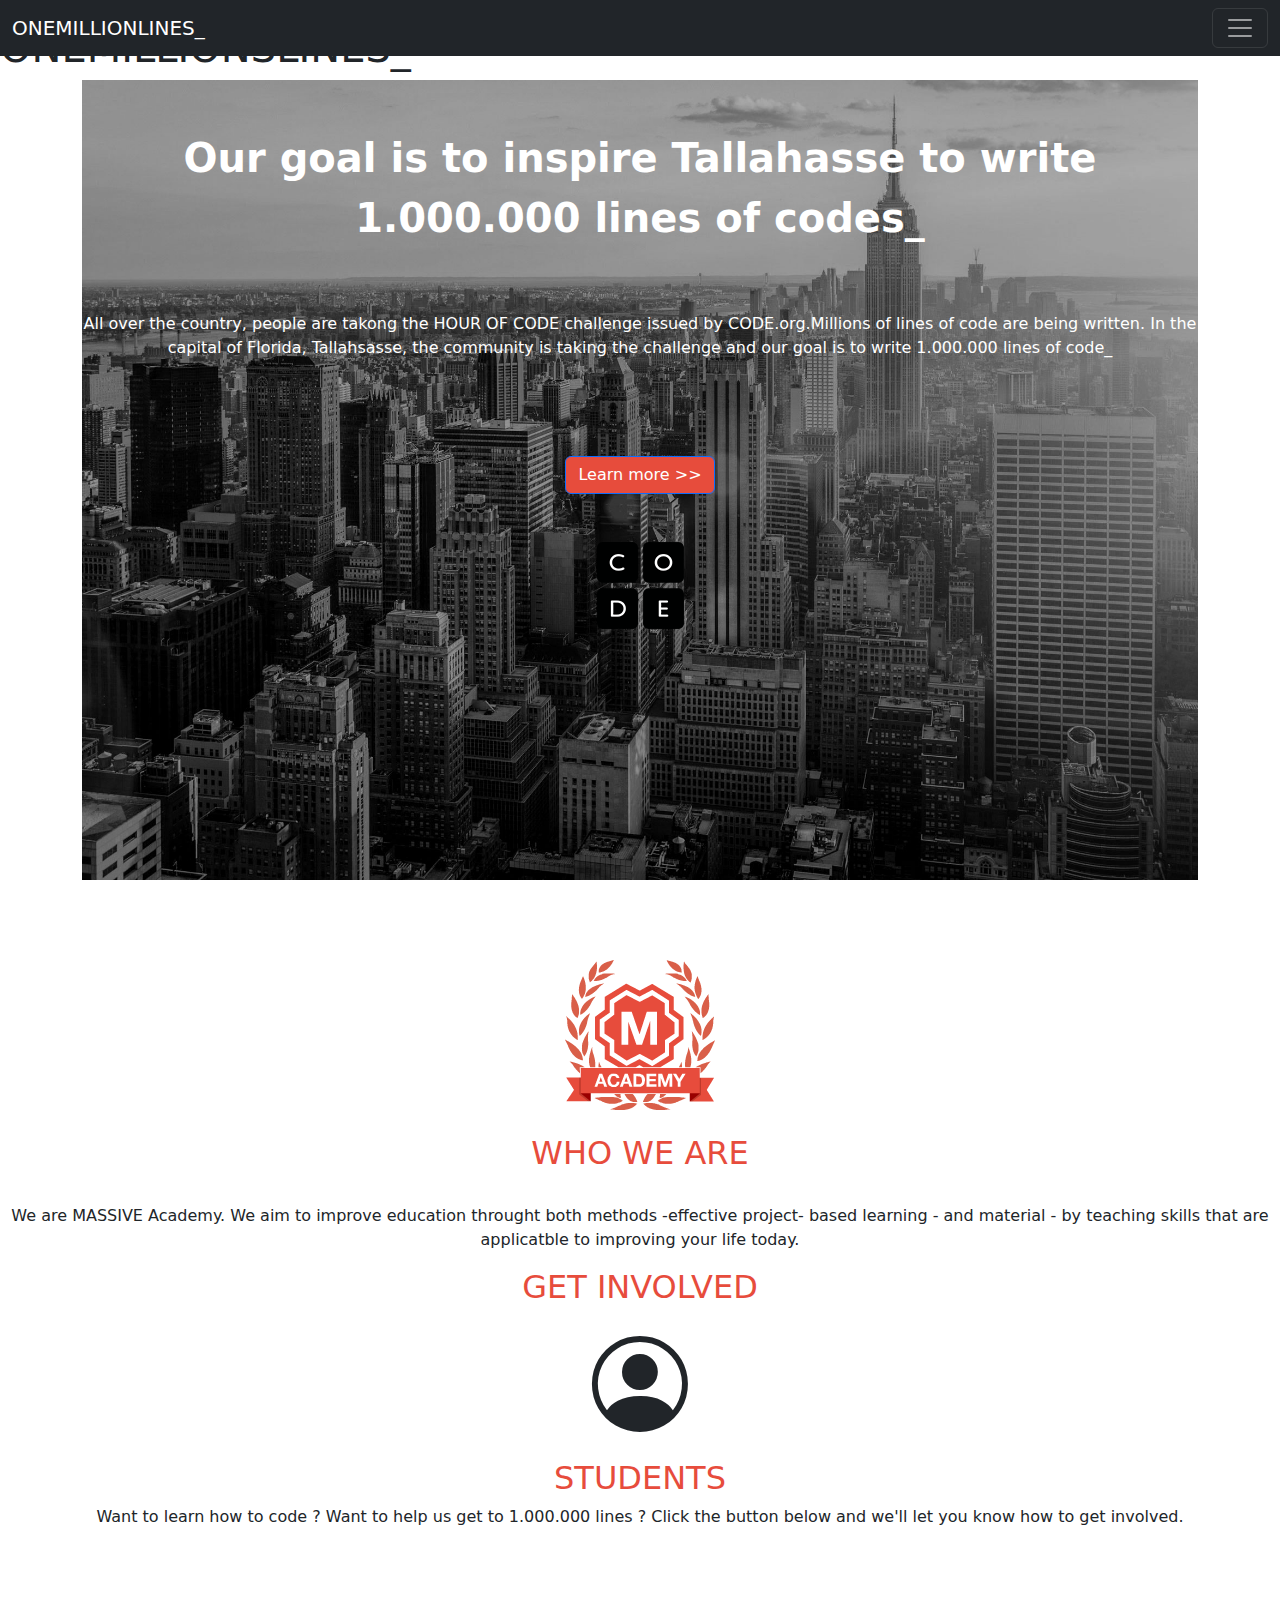
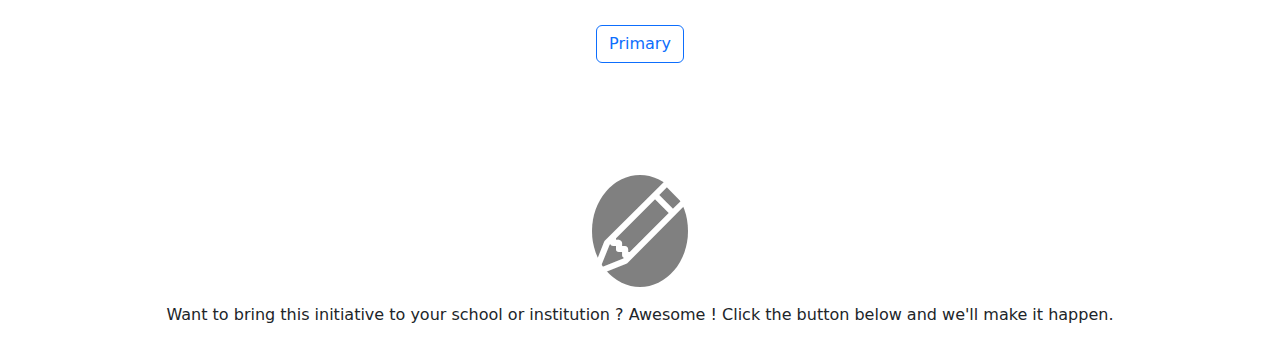
==== 03_maquette_one_million/index.html @ 23559779 "maquette onemillion" ====
<!doctype html>
<html lang="fr">
  <head>
    <meta charset="utf-8">
    <meta name="viewport" content="width=device-width, initial-scale=1">
    <meta name="description" content="Embark Leila">
    <link href="https://cdn.jsdelivr.net/npm/bootstrap@5.3.3/dist/css/bootstrap.min.css" rel="stylesheet" integrity="sha384-QWTKZyjpPEjISv5WaRU9OFeRpok6YctnYmDr5pNlyT2bRjXh0JMhjY6hW+ALEwIH" crossorigin="anonymous">
    <script src="https://cdn.jsdelivr.net/npm/bootstrap@5.3.3/dist/js/bootstrap.bundle.min.js" integrity="sha384-YvpcrYf0tY3lHB60NNkmXc5s9fDVZLESaAA55NDzOxhy9GkcIdslK1eN7N6jIeHz" crossorigin="anonymous"></script>*
    <link rel="stylesheet" href="https://cdn.jsdelivr.net/npm/bootstrap-icons@1.11.3/font/bootstrap-icons.min.css">
    <link rel="stylesheet" href="assets/css/style.css">
    <title>ONEMILLIONLINES_</title>
  </head>
  <body>
    <h1>ONEMILLIONSLINES_</h1>
    <div class="container">
        <header>
            <!-- Barre de navigation -->
            <nav class="navbar navbar-dark bg-dark fixed-top">
                <div class="container-fluid">
                  <a class="navbar-brand" href="#">ONEMILLIONLINES_</a>
                  <button class="navbar-toggler" type="button" data-bs-toggle="offcanvas" data-bs-target="#offcanvasDarkNavbar" aria-controls="offcanvasDarkNavbar" aria-label="Toggle navigation">
                    <span class="navbar-toggler-icon"></span>
                  </button>
                  <div class="offcanvas offcanvas-end text-bg-dark" tabindex="-1" id="offcanvasDarkNavbar" aria-labelledby="offcanvasDarkNavbarLabel">
                    <div class="offcanvas-header">
                      <h5 class="offcanvas-title" id="offcanvasDarkNavbarLabel">ONEMILLIONLINES_</h5>
                      <button type="button" class="btn-close btn-close-white" data-bs-dismiss="offcanvas" aria-label="Close"></button>
                    </div>
                    <div class="offcanvas-body">
                      <ul class="navbar-nav justify-content-end flex-grow-1 pe-3">
                        <li class="nav-item">
                          <a class="nav-link active" aria-current="page" href="#">Home</a>
                        </li>
                        <li class="nav-item">
                          <a class="nav-link" href="#">Link</a>
                        </li>
                        <li class="nav-item dropdown">
                          <a class="nav-link dropdown-toggle" href="#" role="button" data-bs-toggle="dropdown" aria-expanded="false">
                            Dropdown
                          </a>
                          <ul class="dropdown-menu dropdown-menu-dark">
                            <li><a class="dropdown-item" href="#">Action</a></li>
                            <li><a class="dropdown-item" href="#">Another action</a></li>
                            <li>
                              <hr class="dropdown-divider">
                            </li>
                            <li><a class="dropdown-item" href="#">Something else here</a></li>
                          </ul>
                        </li>
                      </ul>
                      <form class="d-flex mt-3" role="search">
                        <input class="form-control me-2" type="search" placeholder="Search" aria-label="Search">
                        <button class="btn btn-success" type="submit">Search</button>
                      </form>
                    </div>
                  </div>
                </div>
              </nav>
        </header>
        <!-- Premier contenus de la page -->
            <div class="bg-image pt-5 style2" style="background-image: url(assets/img/hero-image.jpg); height: 50rem; background-size: cover;">
                    <p style="font-weight: bolder; font-size: 2.5rem; text-align: center;">Our goal is to inspire Tallahasse to write 1.000.000 lines of codes_ </p>    
                    <p class="pt-5 " style="text-align: center; ">All over the country, people are takong the HOUR OF CODE challenge issued by CODE.org.Millions of lines of code are being written. In the capital of Florida, Tallahsasse, the community is taking the challenge and our goal is to write 1.000.000 lines of code_ </p>  
                    <button type="button" class="btn btn-primary" style="background-color: #e74c3c; ">Learn more >> </button>
                    <div>
                        <img class="styleimage1 pt-5" src="assets/img/code.png" alt="Image avec ecrit le mot code">
                    </div>
                </div>
            </div>  
    </div>

    <section>
        <div class="style4">
            <img src="assets/img/academy-brand-med.png" alt="image" class="img academy" />
        </div>

        <div class="style5">
            <h2 class="pt-4"> WHO WE ARE</h2>
            <P class="pt-4">
                We are MASSIVE Academy. We aim to improve education throught both methods -effective project- based learning - and material - by teaching skills that are applicatble to improving your life today.
            </P>
        </div>

        <div class="style6">
            <h2>GET INVOLVED</h2>

            <i class=" style7 bi bi-person-circle"></i>

            <h2>STUDENTS</h2>
            <p>Want to learn how to code ? Want to help us get to 1.000.000 lines ? Click the button below and we'll let you know how to get involved. </p>
            <button type="button" class="btn btn-outline-primary">Primary</button>
        </div>

        <div class="style9">
            <i class="style8 bi bi-pencil"></i>
            
            <p>
                Want to bring this initiative to your school or institution ? Awesome ! Click the button below and we'll make it happen.
            </p>
        </div>
        

       
    </section>

    


















  </body>
</html>
---- 03_maquette_one_million/assets/css/style.css ----
/*  STYLE POUR LA MAQUETTE ONEMILLION */

.style2 {
    color: white;
    text-align: center;
}

.btn {
    text-align: center;
    margin-top: 5rem;
}

.style4 {
    padding-top: 5rem;
    text-align: center;
}

h2 {
    color: #e74c3c;
    text-align: center;

}

.style5 {
    text-align: center;
}

.style6 {
    text-align: center;
}

.style7 {
    font-size: 6rem;
}

p {
    text-align: center;
    
}

.style8 {
    font-size: 6rem;
    background-color: grey;
    border-radius: 50%;
    color: white;
}

.style9 {
    margin-top: 6rem;
    text-align: center;
}
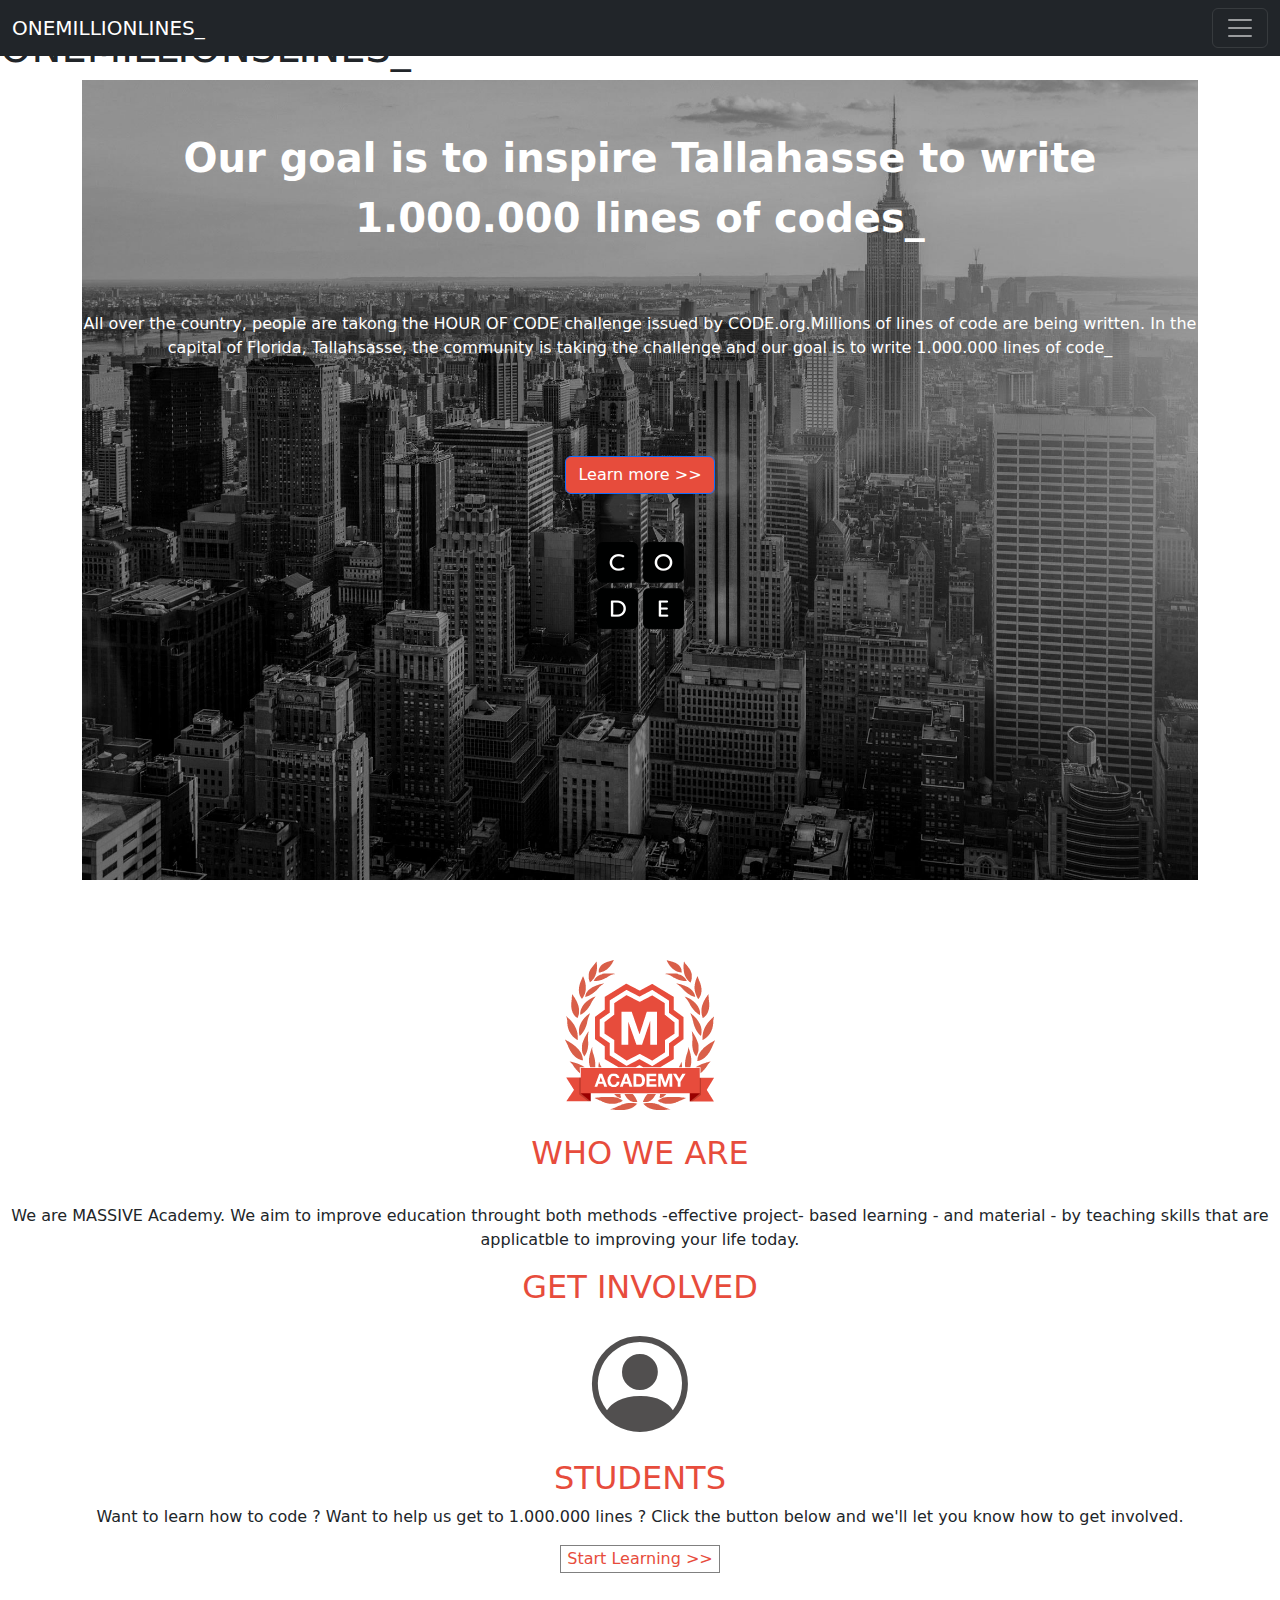
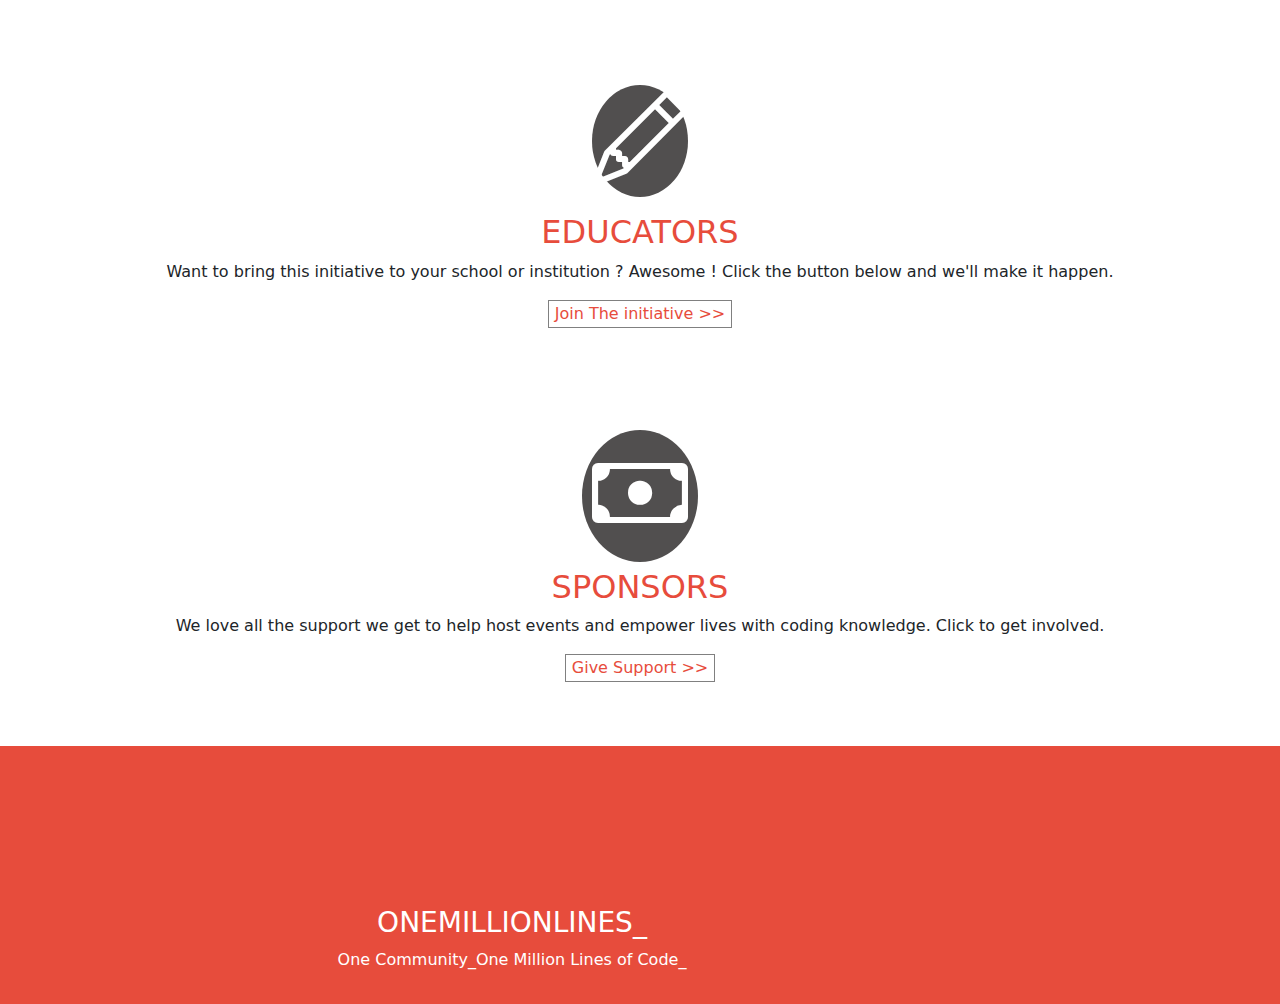
==== commit 62fe2a96: "maquette one million" ====
--- a/03_maquette_one_million/index.html
+++ b/03_maquette_one_million/index.html
@@ -88,39 +88,37 @@
 
             <h2>STUDENTS</h2>
             <p>Want to learn how to code ? Want to help us get to 1.000.000 lines ? Click the button below and we'll let you know how to get involved. </p>
-            <button type="button" class="btn btn-outline-primary">Primary</button>
+            <button type="button" class="stylebtn1"  class="btn btn-outline-primary">Start Learning >></button>
         </div>
 
         <div class="style9">
             <i class="style8 bi bi-pencil"></i>
-            
+            <h2>EDUCATORS</h2>
             <p>
                 Want to bring this initiative to your school or institution ? Awesome ! Click the button below and we'll make it happen.
             </p>
+
+            <button type="button" class="stylebtn1"  class="btn btn-outline-primary">Join The initiative >></button>
         </div>
-        
 
-       
+        <div class="style10">
+          <i class="bi bi-cash style11"></i>
+          <h2>SPONSORS</h2>
+          <p>
+              We love all the support we get to help host events and empower lives with coding knowledge. Click to get involved.
+          </p>
+
+          <button type="button" class="stylebtn1"  class="btn btn-outline-primary">Give Support >></button>
+      </div>
     </section>
-
-    
 
 
 
-
-
-
-
-
-
-
-
-
-
-
-
-
-
-
+    <footer>
+      <div class="stylefooter">
+        <h3>ONEMILLIONLINES_</h3>
+        <p>One Community_One Million Lines of Code_ </p>
+      </div>
+    </footer>
   </body>
 </html>--- a/03_maquette_one_million/assets/css/style.css
+++ b/03_maquette_one_million/assets/css/style.css
@@ -31,6 +31,7 @@
 
 .style7 {
     font-size: 6rem;
+    color: rgb(81, 79, 79);
 }
 
 p {
@@ -40,7 +41,7 @@
 
 .style8 {
     font-size: 6rem;
-    background-color: grey;
+    background-color: rgb(81, 79, 79);
     border-radius: 50%;
     color: white;
 }
@@ -48,4 +49,33 @@
 .style9 {
     margin-top: 6rem;
     text-align: center;
+}
+
+.stylebtn1 {
+    background-color: white;
+    color: #e74c3c;
+    border: grey solid 1px;
+}
+
+.style10 {
+    margin-top: 6rem;
+    text-align: center;
+}
+
+.style11 {
+    font-size: 6rem;
+    background-color: rgb(81, 79, 79);
+    color: white;
+    border-radius: 50%;
+    padding: 10px;
+}
+
+.stylefooter {
+    text-align: center;
+    color: white;
+    background-color: #e74c3c;
+    padding-top: 10rem;
+    padding-bottom: 1rem;
+    margin-top: 4rem;
+    padding-right: 16rem;
 }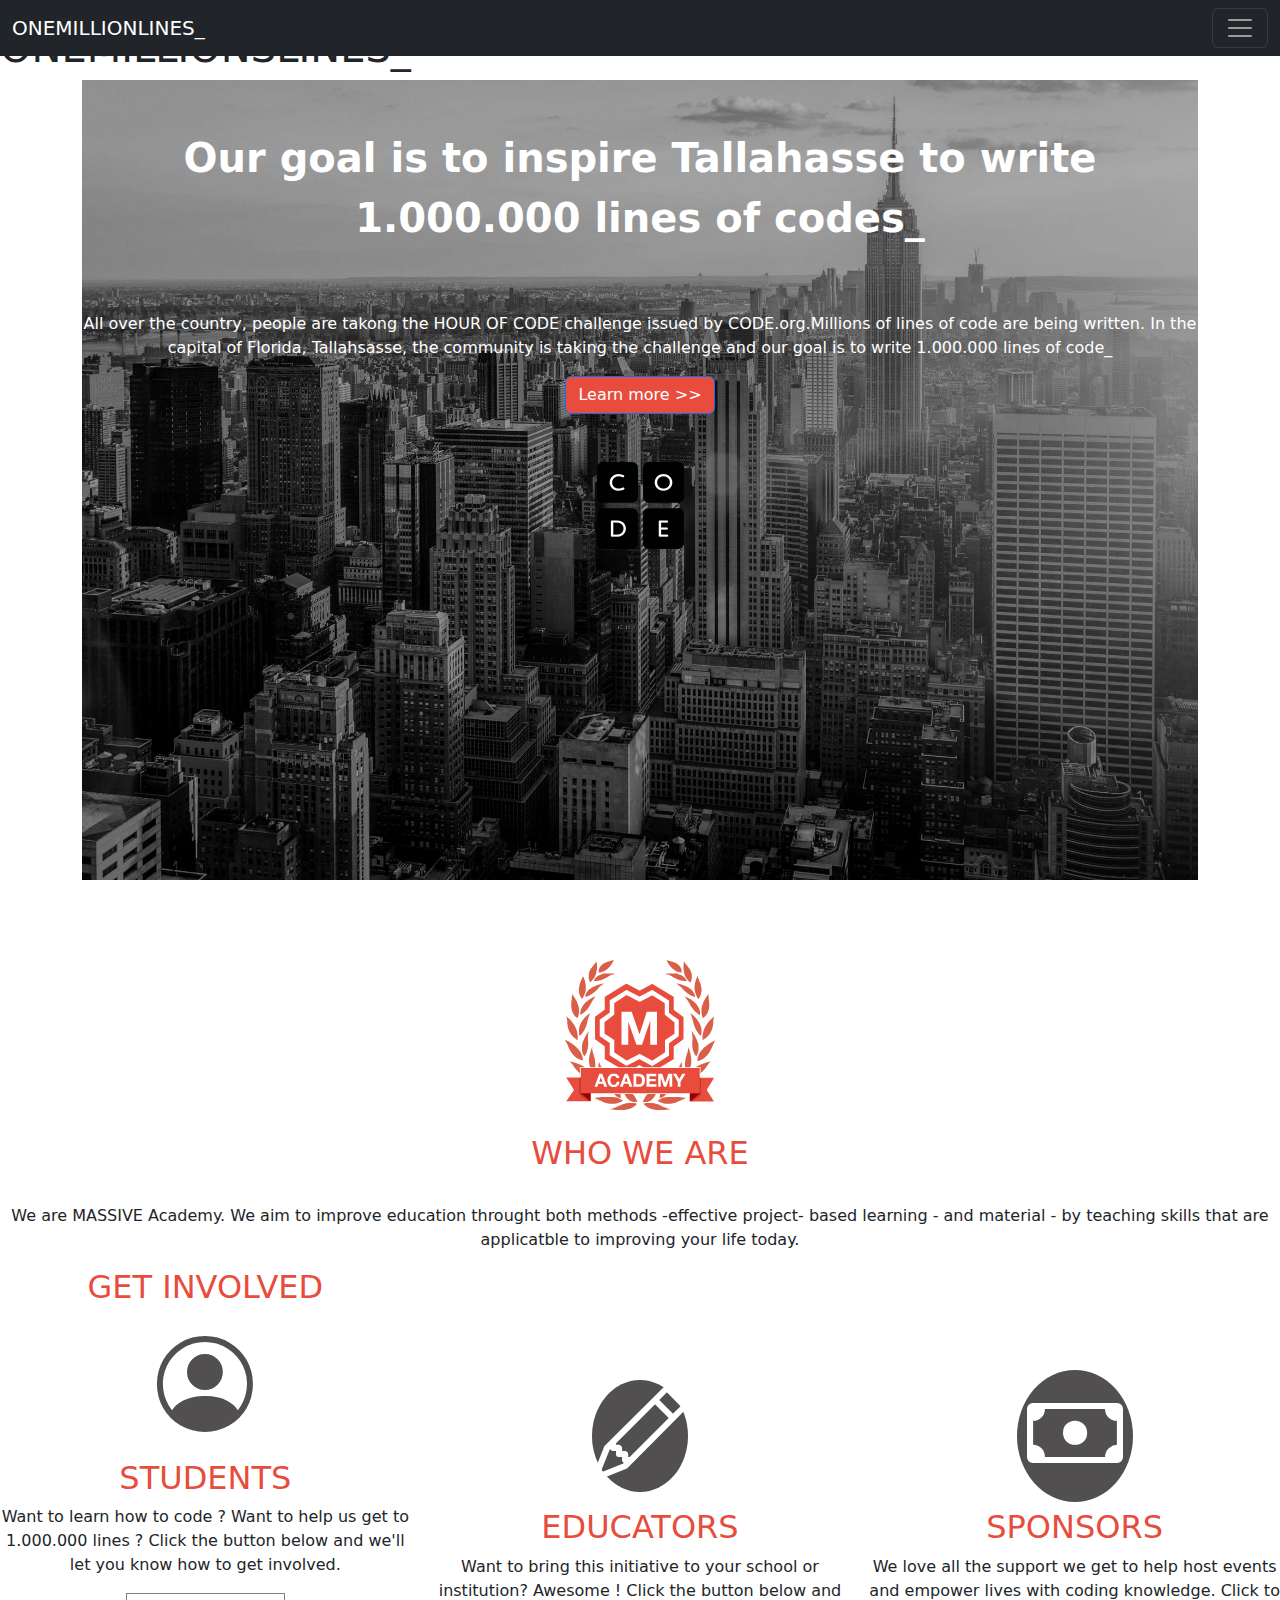
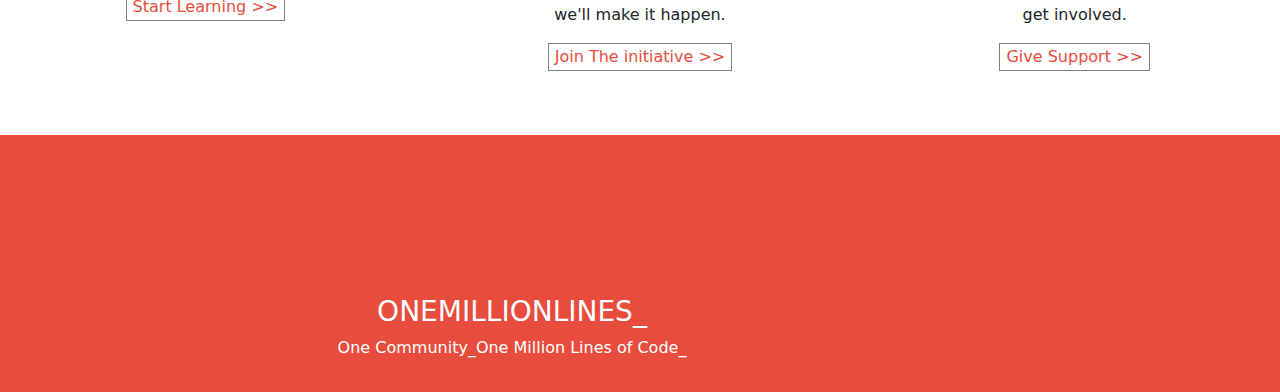
==== commit cd5a0bcf: "maquette one million" ====
--- a/03_maquette_one_million/index.html
+++ b/03_maquette_one_million/index.html
@@ -58,7 +58,7 @@
               </nav>
         </header>
         <!-- Premier contenus de la page -->
-            <div class="bg-image pt-5 style2" style="background-image: url(assets/img/hero-image.jpg); height: 50rem; background-size: cover;">
+            <div class="bg-image pt-5 style1" style="background-image: url(assets/img/hero-image.jpg); height: 50rem; background-size: cover;">
                     <p style="font-weight: bolder; font-size: 2.5rem; text-align: center;">Our goal is to inspire Tallahasse to write 1.000.000 lines of codes_ </p>    
                     <p class="pt-5 " style="text-align: center; ">All over the country, people are takong the HOUR OF CODE challenge issued by CODE.org.Millions of lines of code are being written. In the capital of Florida, Tallahsasse, the community is taking the challenge and our goal is to write 1.000.000 lines of code_ </p>  
                     <button type="button" class="btn btn-primary" style="background-color: #e74c3c; ">Learn more >> </button>
@@ -69,40 +69,40 @@
             </div>  
     </div>
 
-    <section>
-        <div class="style4">
+    <section class="row">
+        <div class="style3">
             <img src="assets/img/academy-brand-med.png" alt="image" class="img academy" />
         </div>
 
-        <div class="style5">
+        <div class="style4">
             <h2 class="pt-4"> WHO WE ARE</h2>
             <P class="pt-4">
                 We are MASSIVE Academy. We aim to improve education throught both methods -effective project- based learning - and material - by teaching skills that are applicatble to improving your life today.
             </P>
         </div>
 
-        <div class="style6">
+        <div class="style5 col-xl-4">
             <h2>GET INVOLVED</h2>
 
-            <i class=" style7 bi bi-person-circle"></i>
+            <i class=" style6 bi bi-person-circle"></i>
 
             <h2>STUDENTS</h2>
             <p>Want to learn how to code ? Want to help us get to 1.000.000 lines ? Click the button below and we'll let you know how to get involved. </p>
-            <button type="button" class="stylebtn1"  class="btn btn-outline-primary">Start Learning >></button>
+            <button type="button" class="stylebtn1"  class="style2 btn-outline-primary">Start Learning >></button>
         </div>
 
-        <div class="style9">
-            <i class="style8 bi bi-pencil"></i>
+        <div class="style8 col-xl-4">
+            <i class="style7 bi bi-pencil"></i>
             <h2>EDUCATORS</h2>
             <p>
-                Want to bring this initiative to your school or institution ? Awesome ! Click the button below and we'll make it happen.
+                Want to bring this initiative to your school or institution? Awesome ! Click the button below and we'll make it happen.
             </p>
 
             <button type="button" class="stylebtn1"  class="btn btn-outline-primary">Join The initiative >></button>
         </div>
 
-        <div class="style10">
-          <i class="bi bi-cash style11"></i>
+        <div class="style9 col-xl-4">
+          <i class="bi bi-cash style10"></i>
           <h2>SPONSORS</h2>
           <p>
               We love all the support we get to help host events and empower lives with coding knowledge. Click to get involved.
@@ -111,9 +111,6 @@
           <button type="button" class="stylebtn1"  class="btn btn-outline-primary">Give Support >></button>
       </div>
     </section>
-
-
-
     <footer>
       <div class="stylefooter">
         <h3>ONEMILLIONLINES_</h3>
--- a/03_maquette_one_million/assets/css/style.css
+++ b/03_maquette_one_million/assets/css/style.css
@@ -1,16 +1,16 @@
 /*  STYLE POUR LA MAQUETTE ONEMILLION */
 
-.style2 {
+.style1 {
     color: white;
     text-align: center;
 }
 
-.btn {
+.style2 {
     text-align: center;
     margin-top: 5rem;
 }
 
-.style4 {
+.style3 {
     padding-top: 5rem;
     text-align: center;
 }
@@ -21,32 +21,23 @@
 
 }
 
-.style5 {
+.style5, .style4, p{
     text-align: center;
 }
 
 .style6 {
-    text-align: center;
-}
-
-.style7 {
     font-size: 6rem;
     color: rgb(81, 79, 79);
 }
 
-p {
-    text-align: center;
-    
-}
-
-.style8 {
+.style7 {
     font-size: 6rem;
     background-color: rgb(81, 79, 79);
     border-radius: 50%;
     color: white;
 }
 
-.style9 {
+.style8, .style9 {
     margin-top: 6rem;
     text-align: center;
 }
@@ -57,18 +48,16 @@
     border: grey solid 1px;
 }
 
+
 .style10 {
-    margin-top: 6rem;
-    text-align: center;
-}
-
-.style11 {
     font-size: 6rem;
     background-color: rgb(81, 79, 79);
     color: white;
     border-radius: 50%;
     padding: 10px;
 }
+
+/* Style pour le footer */
 
 .stylefooter {
     text-align: center;
